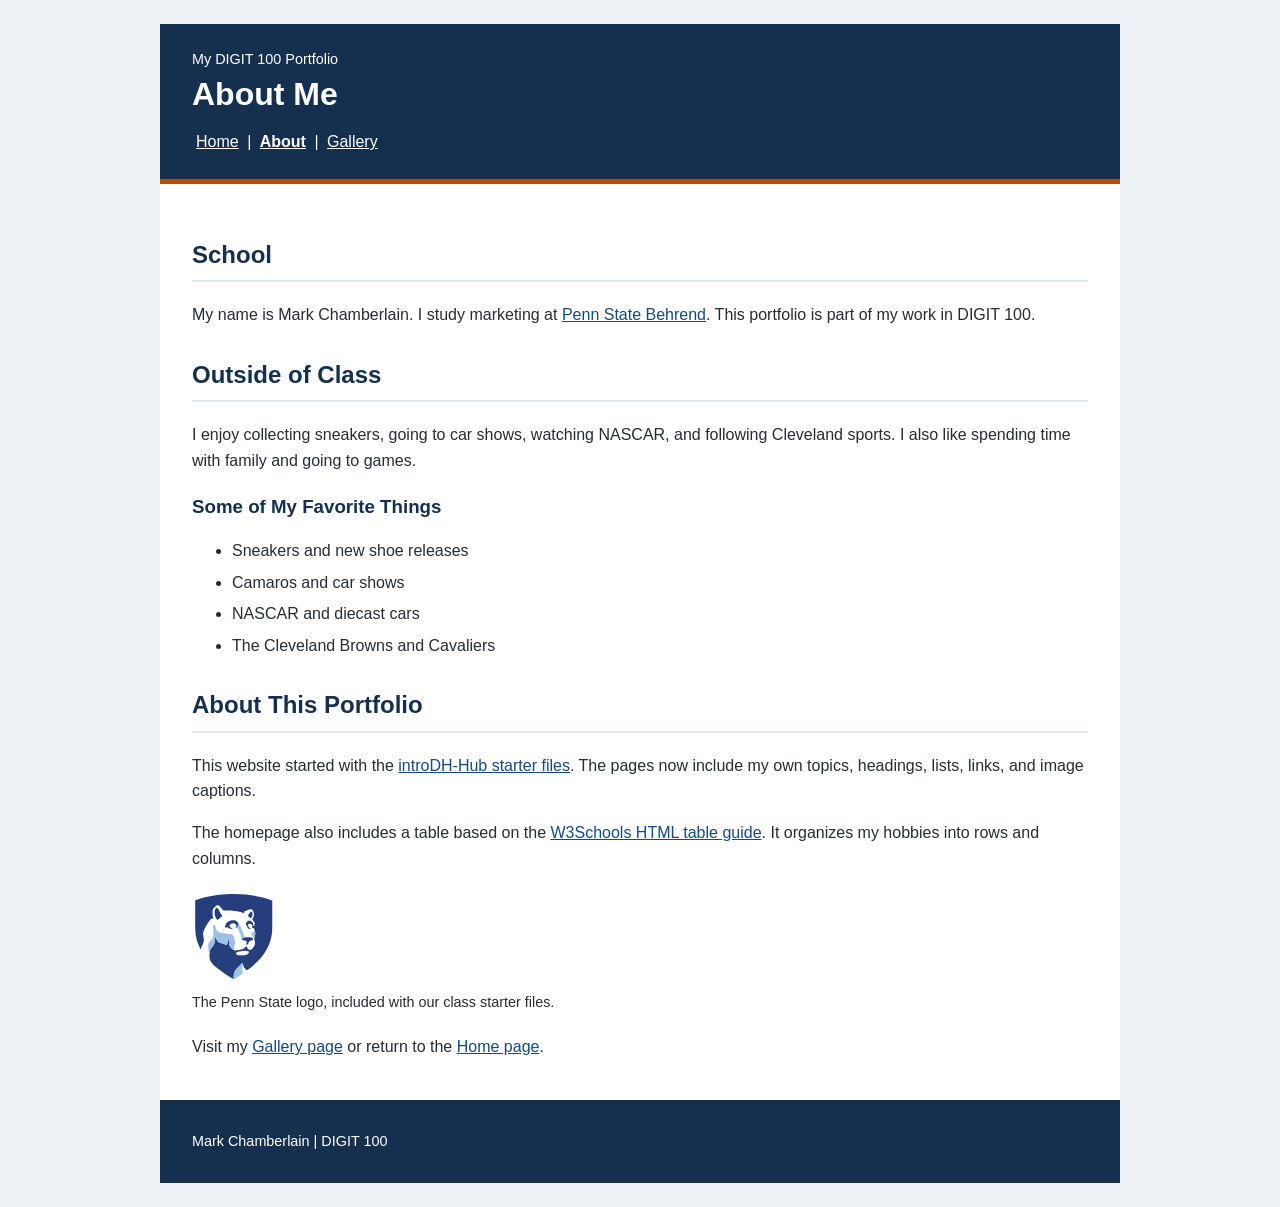
==== docs/about.html @ 2f598051 "Personalize DIGIT 100 portfolio website" ====
<!DOCTYPE html>
<html xmlns="http://www.w3.org/1999/xhtml" lang="en">
    <head>
        <title>Mark Chamberlain | About</title>
        <meta charset="UTF-8" />
        <meta name="viewport" content="width=device-width, initial-scale=1.0" />
        <link rel="stylesheet" type="text/css" href="style.css" />
    </head>
    <body>
        <header>
            <p class="site-label">My DIGIT 100 Portfolio</p>
            <h1>About Me</h1>
            <nav aria-label="Main navigation">
                <a href="index.html">Home</a> |
                <a href="about.html" aria-current="page">About</a> |
                <a href="gallery.html">Gallery</a>
            </nav>
        </header>
        <main>
            <h2>School</h2>
            <p>My name is Mark Chamberlain. I study marketing at
                <a href="https://behrend.psu.edu/">Penn State Behrend</a>.
                This portfolio is part of my work in DIGIT 100.</p>

            <h2>Outside of Class</h2>
            <p>I enjoy collecting sneakers, going to car shows, watching NASCAR,
                and following Cleveland sports. I also like spending time with
                family and going to games.</p>
            <h3>Some of My Favorite Things</h3>
            <ul>
                <li>Sneakers and new shoe releases</li>
                <li>Camaros and car shows</li>
                <li>NASCAR and diecast cars</li>
                <li>The Cleveland Browns and Cavaliers</li>
            </ul>

            <h2>About This Portfolio</h2>
            <p>This website started with the
                <a href="https://github.com/newtfire/introDH-Hub">introDH-Hub starter files</a>.
                The pages now include my own topics, headings, lists, links,
                and image captions.</p>
            <p>The homepage also includes a table based on the
                <a href="https://www.w3schools.com/html/html_tables.asp">W3Schools HTML table guide</a>.
                It organizes my hobbies into rows and columns.</p>

            <figure>
                <img class="logo" src="images/psu-logo.svg" alt="Penn State university logo." />
                <figcaption>The Penn State logo, included with our class starter files.</figcaption>
            </figure>
            <p>Visit my <a href="gallery.html">Gallery page</a>
                or return to the <a href="index.html">Home page</a>.</p>
        </main>
        <footer>
            <p>Mark Chamberlain | DIGIT 100</p>
        </footer>
    </body>
</html>
---- docs/style.css ----
/* Shared styling for all three pages. */
body {
    margin: 0;
    padding: 24px;
    background-color: #eef2f6;
    color: #252c36;
    font-family: Arial, Helvetica, sans-serif;
    line-height: 1.6;
}

header, main, footer {
    box-sizing: border-box;
    max-width: 960px;
    margin: 0 auto;
    padding: 24px 32px;
}

header {
    background-color: #15304f;
    color: white;
    border-bottom: 5px solid #bf4b00;
}

.site-label {
    margin: 0;
    font-size: 0.9rem;
}

h1 {
    margin: 4px 0 16px;
    line-height: 1.2;
}

nav a, footer a {
    color: white;
}

nav a {
    padding: 4px;
}

nav a[aria-current="page"] {
    font-weight: bold;
}

main {
    background-color: white;
}

h2 {
    margin-top: 28px;
    color: #15304f;
    border-bottom: 2px solid #e2e8f0;
    padding-bottom: 6px;
}

h3 {
    margin-bottom: 6px;
    color: #15304f;
}

h4 {
    margin-bottom: 6px;
}

a {
    color: #144a82;
}

a:focus-visible {
    outline: 3px solid #bf4b00;
    outline-offset: 3px;
}

li {
    margin-bottom: 6px;
}

figure {
    margin: 20px 0;
}

img {
    display: block;
    max-width: 100%;
    height: auto;
}

.logo {
    width: 280px;
}

.artwork {
    width: 400px;
}

figcaption {
    margin-top: 8px;
    font-size: 0.9rem;
}

.image-pair {
    display: flex;
    gap: 24px;
    flex-wrap: wrap;
    align-items: flex-start;
}

.image-pair figure {
    flex: 1;
    min-width: 220px;
}

table {
    width: 100%;
    border-collapse: collapse;
}

caption {
    text-align: left;
    margin-bottom: 8px;
    font-weight: bold;
}

th, td {
    border: 1px solid #b8c5d3;
    padding: 10px;
    text-align: left;
}

thead {
    background-color: #e6edf5;
}

footer {
    background-color: #15304f;
    color: white;
    font-size: 0.9rem;
}

footer p {
    margin: 6px 0;
}

/* Less padding keeps the pages readable on a phone. */
@media (max-width: 600px) {
    body {
        padding: 12px;
    }

    header, main, footer {
        padding: 20px;
    }

    .image-pair figure {
        flex-basis: 100%;
        min-width: 0;
    }
}
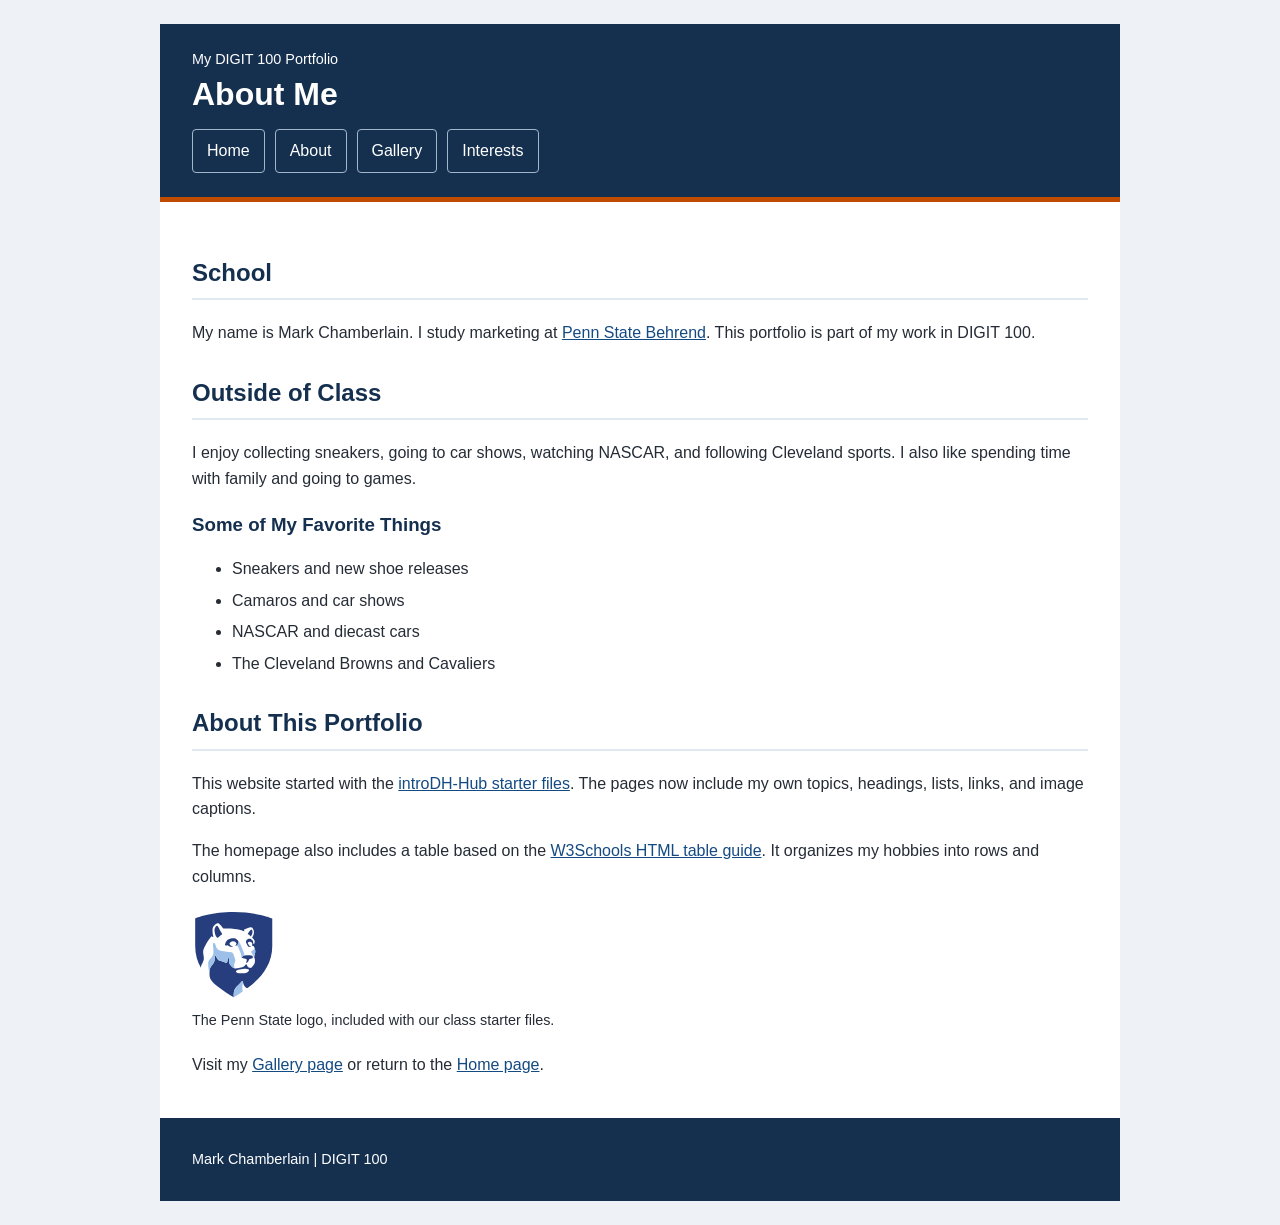
==== commit ad041f65: "Add interests page and shared styled navigation" ====
--- a/docs/about.html
+++ b/docs/about.html
@@ -11,9 +11,12 @@
             <p class="site-label">My DIGIT 100 Portfolio</p>
             <h1>About Me</h1>
             <nav aria-label="Main navigation">
-                <a href="index.html">Home</a> |
-                <a href="about.html" aria-current="page">About</a> |
-                <a href="gallery.html">Gallery</a>
+                <ul>
+                    <li><a href="index.html">Home</a></li>
+                    <li><a href="about.html">About</a></li>
+                    <li><a href="gallery.html">Gallery</a></li>
+                    <li><a href="interests.html">Interests</a></li>
+                </ul>
             </nav>
         </header>
         <main>
--- a/docs/style.css
+++ b/docs/style.css
@@ -1,4 +1,4 @@
-/* Shared styling for all three pages. */
+/* Shared styling for every page. */
 body {
     margin: 0;
     padding: 24px;
@@ -157,3 +157,47 @@
         min-width: 0;
     }
 }
+
+/* A list inside nav makes the shared menu wrap on smaller screens. */
+nav ul {
+    display: flex;
+    flex-wrap: wrap;
+    gap: 10px;
+    list-style: none;
+    padding: 0;
+    margin: 0;
+}
+
+nav li {
+    margin: 0;
+}
+
+nav a {
+    display: block;
+    padding: 8px 14px;
+    border: 1px solid #a4b6ca;
+    border-radius: 4px;
+    text-decoration: none;
+}
+
+nav a:hover, nav a:focus-visible {
+    background-color: white;
+    color: #15304f;
+}
+
+.interest-card {
+    margin-top: 24px;
+    padding: 20px;
+    background-color: #f6f8fb;
+    border-left: 5px solid #bf4b00;
+    border-radius: 4px;
+}
+
+.interest-card h2 {
+    margin-top: 0;
+}
+
+.interest-card img {
+    width: 640px;
+    border-radius: 4px;
+}
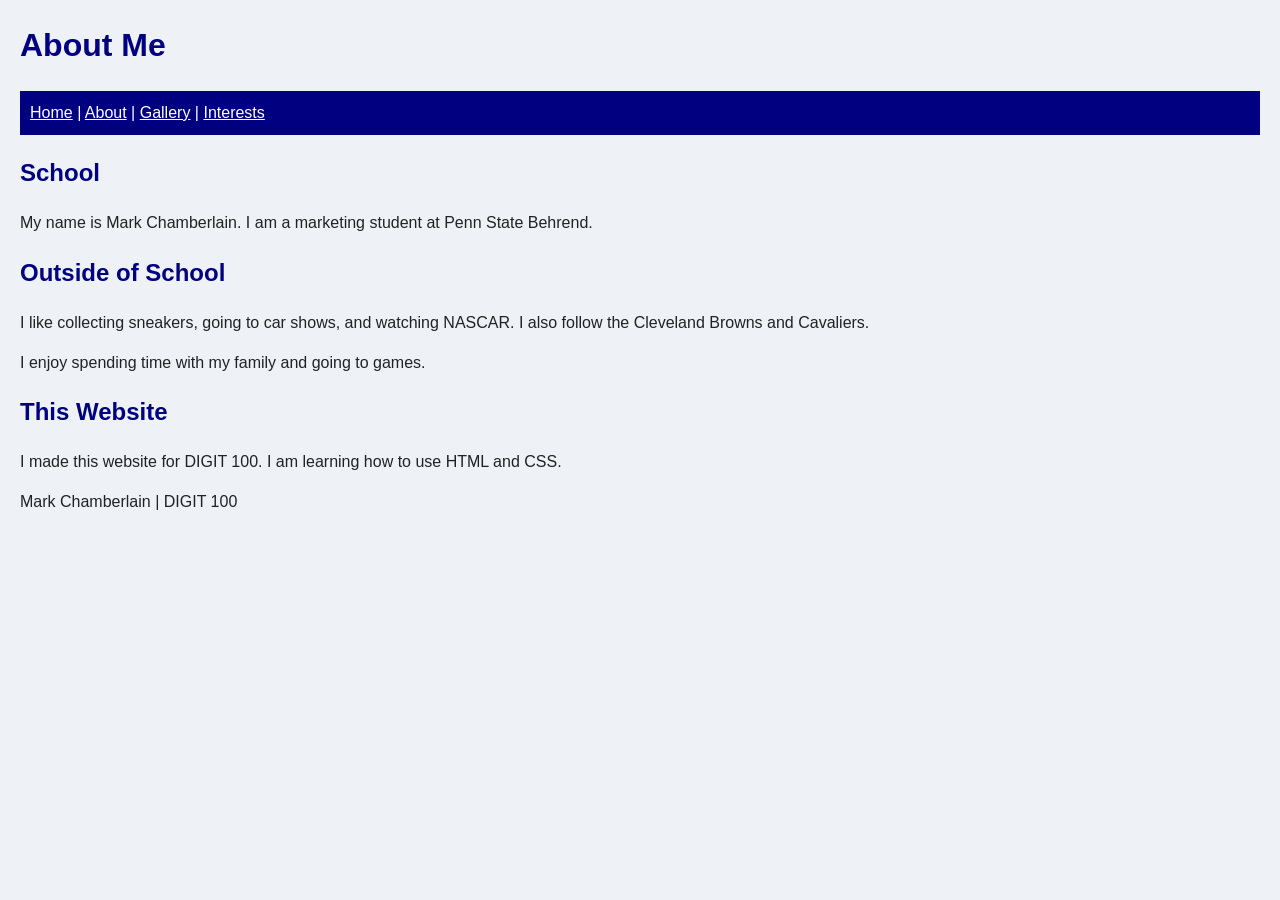
==== commit 24f8dec2: "Simplify website pages and styling for a beginner class project" ====
--- a/docs/about.html
+++ b/docs/about.html
@@ -1,60 +1,31 @@
 <!DOCTYPE html>
-<html xmlns="http://www.w3.org/1999/xhtml" lang="en">
-    <head>
-        <title>Mark Chamberlain | About</title>
-        <meta charset="UTF-8" />
-        <meta name="viewport" content="width=device-width, initial-scale=1.0" />
-        <link rel="stylesheet" type="text/css" href="style.css" />
-    </head>
-    <body>
-        <header>
-            <p class="site-label">My DIGIT 100 Portfolio</p>
-            <h1>About Me</h1>
-            <nav aria-label="Main navigation">
-                <ul>
-                    <li><a href="index.html">Home</a></li>
-                    <li><a href="about.html">About</a></li>
-                    <li><a href="gallery.html">Gallery</a></li>
-                    <li><a href="interests.html">Interests</a></li>
-                </ul>
-            </nav>
-        </header>
-        <main>
-            <h2>School</h2>
-            <p>My name is Mark Chamberlain. I study marketing at
-                <a href="https://behrend.psu.edu/">Penn State Behrend</a>.
-                This portfolio is part of my work in DIGIT 100.</p>
+<html lang="en">
+<head>
+    <meta charset="UTF-8" />
+    <meta name="viewport" content="width=device-width, initial-scale=1.0" />
+    <title>Mark Chamberlain - About</title>
+    <link rel="stylesheet" type="text/css" href="style.css" />
+</head>
+<body>
+    <h1>About Me</h1>
+    <nav>
+        <a href="index.html">Home</a> |
+        <a href="about.html">About</a> |
+        <a href="gallery.html">Gallery</a> |
+        <a href="interests.html">Interests</a>
+    </nav>
 
-            <h2>Outside of Class</h2>
-            <p>I enjoy collecting sneakers, going to car shows, watching NASCAR,
-                and following Cleveland sports. I also like spending time with
-                family and going to games.</p>
-            <h3>Some of My Favorite Things</h3>
-            <ul>
-                <li>Sneakers and new shoe releases</li>
-                <li>Camaros and car shows</li>
-                <li>NASCAR and diecast cars</li>
-                <li>The Cleveland Browns and Cavaliers</li>
-            </ul>
+    <h2>School</h2>
+    <p>My name is Mark Chamberlain. I am a marketing student at Penn State Behrend.</p>
 
-            <h2>About This Portfolio</h2>
-            <p>This website started with the
-                <a href="https://github.com/newtfire/introDH-Hub">introDH-Hub starter files</a>.
-                The pages now include my own topics, headings, lists, links,
-                and image captions.</p>
-            <p>The homepage also includes a table based on the
-                <a href="https://www.w3schools.com/html/html_tables.asp">W3Schools HTML table guide</a>.
-                It organizes my hobbies into rows and columns.</p>
+    <h2>Outside of School</h2>
+    <p>I like collecting sneakers, going to car shows, and watching NASCAR.
+        I also follow the Cleveland Browns and Cavaliers.</p>
+    <p>I enjoy spending time with my family and going to games.</p>
 
-            <figure>
-                <img class="logo" src="images/psu-logo.svg" alt="Penn State university logo." />
-                <figcaption>The Penn State logo, included with our class starter files.</figcaption>
-            </figure>
-            <p>Visit my <a href="gallery.html">Gallery page</a>
-                or return to the <a href="index.html">Home page</a>.</p>
-        </main>
-        <footer>
-            <p>Mark Chamberlain | DIGIT 100</p>
-        </footer>
-    </body>
+    <h2>This Website</h2>
+    <p>I made this website for DIGIT 100. I am learning how to use HTML and CSS.</p>
+
+    <p>Mark Chamberlain | DIGIT 100</p>
+</body>
 </html>
--- a/docs/style.css
+++ b/docs/style.css
@@ -1,203 +1,40 @@
-/* Shared styling for every page. */
 body {
-    margin: 0;
-    padding: 24px;
     background-color: #eef2f6;
-    color: #252c36;
-    font-family: Arial, Helvetica, sans-serif;
-    line-height: 1.6;
+    color: #222222;
+    font-family: Arial, sans-serif;
+    margin: 20px;
+    line-height: 1.5;
 }
 
-header, main, footer {
-    box-sizing: border-box;
-    max-width: 960px;
-    margin: 0 auto;
-    padding: 24px 32px;
+h1, h2, h3, h4 {
+    color: navy;
 }
 
-header {
-    background-color: #15304f;
+nav {
+    background-color: navy;
     color: white;
-    border-bottom: 5px solid #bf4b00;
+    padding: 10px;
 }
 
-.site-label {
-    margin: 0;
-    font-size: 0.9rem;
-}
-
-h1 {
-    margin: 4px 0 16px;
-    line-height: 1.2;
-}
-
-nav a, footer a {
+nav a {
     color: white;
 }
 
-nav a {
-    padding: 4px;
-}
-
-nav a[aria-current="page"] {
-    font-weight: bold;
-}
-
-main {
-    background-color: white;
-}
-
-h2 {
-    margin-top: 28px;
-    color: #15304f;
-    border-bottom: 2px solid #e2e8f0;
-    padding-bottom: 6px;
-}
-
-h3 {
-    margin-bottom: 6px;
-    color: #15304f;
-}
-
-h4 {
-    margin-bottom: 6px;
-}
-
-a {
-    color: #144a82;
-}
-
-a:focus-visible {
-    outline: 3px solid #bf4b00;
-    outline-offset: 3px;
-}
-
-li {
-    margin-bottom: 6px;
+img {
+    width: 300px;
+    max-width: 100%;
+    height: auto;
 }
 
 figure {
     margin: 20px 0;
 }
 
-img {
-    display: block;
-    max-width: 100%;
-    height: auto;
-}
-
-.logo {
-    width: 280px;
-}
-
-.artwork {
-    width: 400px;
-}
-
-figcaption {
-    margin-top: 8px;
-    font-size: 0.9rem;
-}
-
-.image-pair {
-    display: flex;
-    gap: 24px;
-    flex-wrap: wrap;
-    align-items: flex-start;
-}
-
-.image-pair figure {
-    flex: 1;
-    min-width: 220px;
-}
-
 table {
-    width: 100%;
     border-collapse: collapse;
 }
 
-caption {
-    text-align: left;
-    margin-bottom: 8px;
-    font-weight: bold;
+th, td {
+    border: 1px solid black;
+    padding: 6px;
 }
-
-th, td {
-    border: 1px solid #b8c5d3;
-    padding: 10px;
-    text-align: left;
-}
-
-thead {
-    background-color: #e6edf5;
-}
-
-footer {
-    background-color: #15304f;
-    color: white;
-    font-size: 0.9rem;
-}
-
-footer p {
-    margin: 6px 0;
-}
-
-/* Less padding keeps the pages readable on a phone. */
-@media (max-width: 600px) {
-    body {
-        padding: 12px;
-    }
-
-    header, main, footer {
-        padding: 20px;
-    }
-
-    .image-pair figure {
-        flex-basis: 100%;
-        min-width: 0;
-    }
-}
-
-/* A list inside nav makes the shared menu wrap on smaller screens. */
-nav ul {
-    display: flex;
-    flex-wrap: wrap;
-    gap: 10px;
-    list-style: none;
-    padding: 0;
-    margin: 0;
-}
-
-nav li {
-    margin: 0;
-}
-
-nav a {
-    display: block;
-    padding: 8px 14px;
-    border: 1px solid #a4b6ca;
-    border-radius: 4px;
-    text-decoration: none;
-}
-
-nav a:hover, nav a:focus-visible {
-    background-color: white;
-    color: #15304f;
-}
-
-.interest-card {
-    margin-top: 24px;
-    padding: 20px;
-    background-color: #f6f8fb;
-    border-left: 5px solid #bf4b00;
-    border-radius: 4px;
-}
-
-.interest-card h2 {
-    margin-top: 0;
-}
-
-.interest-card img {
-    width: 640px;
-    border-radius: 4px;
-}
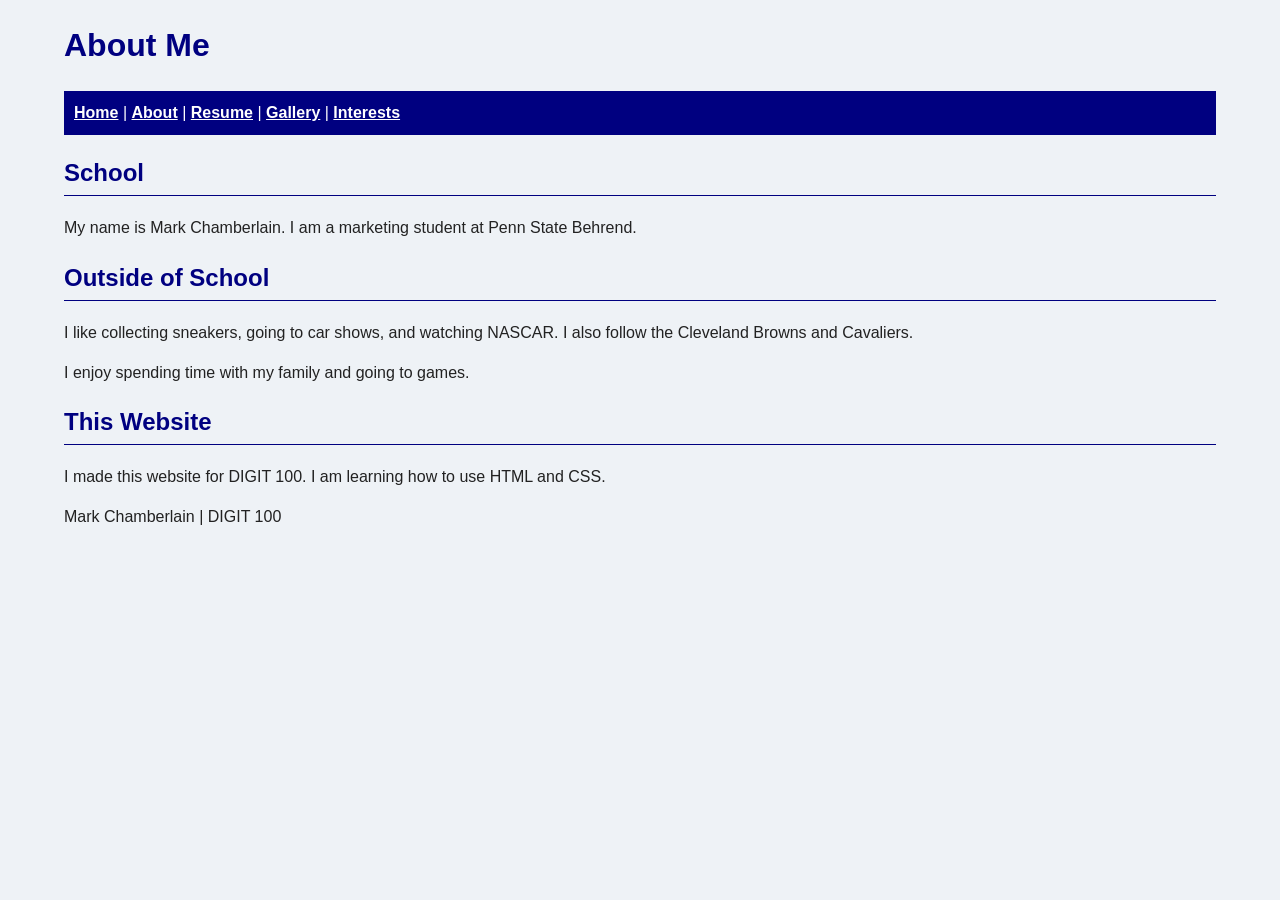
==== commit fbabb1ef: "Add basic resume and personal photo gallery for CSS and HTML milestone" ====
--- a/docs/about.html
+++ b/docs/about.html
@@ -11,6 +11,7 @@
     <nav>
         <a href="index.html">Home</a> |
         <a href="about.html">About</a> |
+        <a href="resume.html">Resume</a> |
         <a href="gallery.html">Gallery</a> |
         <a href="interests.html">Interests</a>
     </nav>
--- a/docs/style.css
+++ b/docs/style.css
@@ -2,12 +2,18 @@
     background-color: #eef2f6;
     color: #222222;
     font-family: Arial, sans-serif;
-    margin: 20px;
+    width: 90vw;
+    margin: 20px auto;
     line-height: 1.5;
 }
 
 h1, h2, h3, h4 {
     color: navy;
+}
+
+h2 {
+    border-bottom: 1px solid navy;
+    padding-bottom: 4px;
 }
 
 nav {
@@ -18,6 +24,17 @@
 
 nav a {
     color: white;
+    font-weight: bold;
+}
+
+section {
+    margin-top: 20px;
+}
+
+.gallery {
+    display: flex;
+    flex-wrap: wrap;
+    gap: 20px;
 }
 
 img {
@@ -27,7 +44,19 @@
 }
 
 figure {
+    box-sizing: border-box;
+    background-color: white;
+    border: 1px solid navy;
+    padding: 10px;
     margin: 20px 0;
+    width: 300px;
+    max-width: 100%;
+}
+
+figcaption {
+    color: #444444;
+    font-style: italic;
+    font-size: 14px;
 }
 
 table {
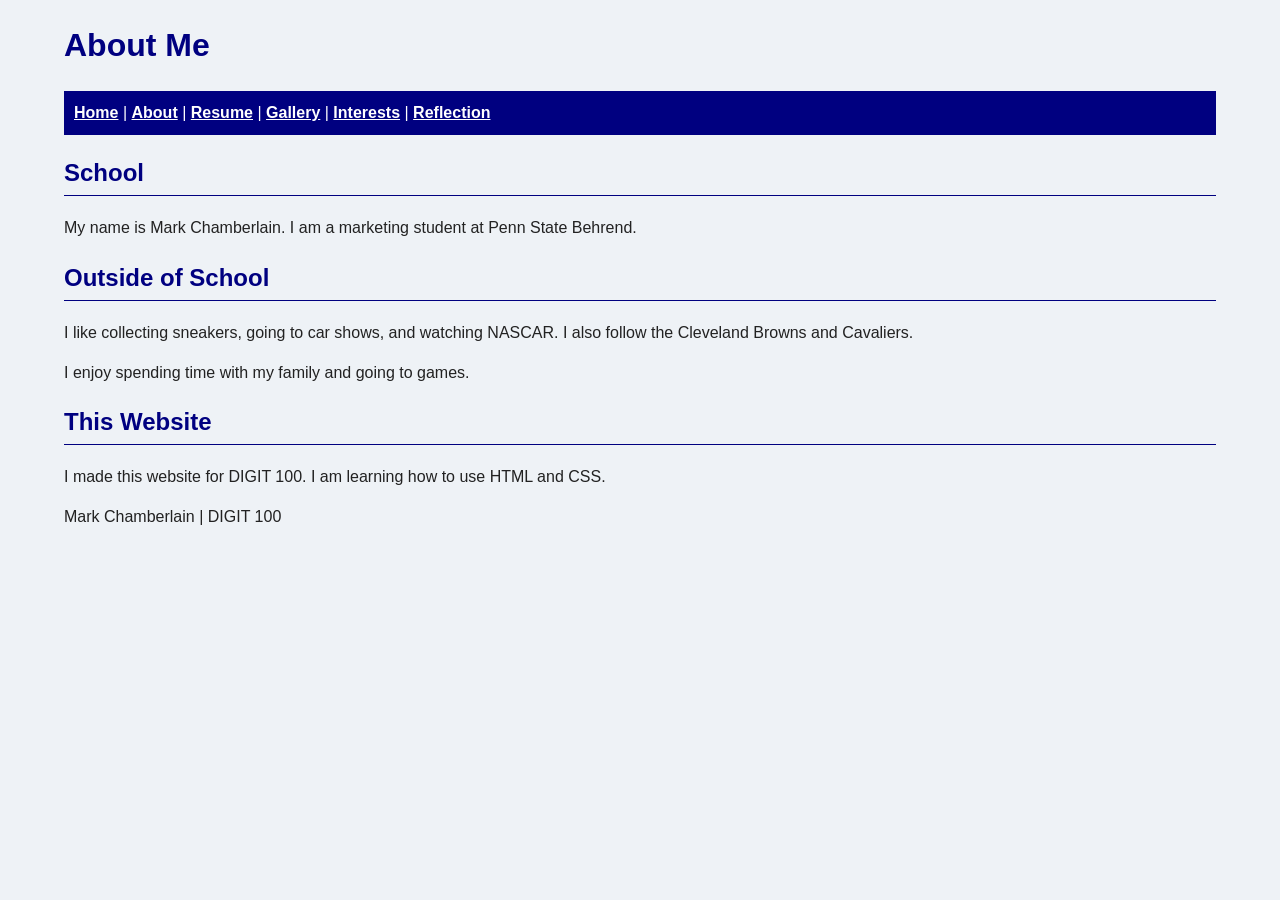
==== commit 1e391983: "Add Mark's unchanged comparative reflection and link it from every page" ====
--- a/docs/about.html
+++ b/docs/about.html
@@ -13,7 +13,8 @@
         <a href="about.html">About</a> |
         <a href="resume.html">Resume</a> |
         <a href="gallery.html">Gallery</a> |
-        <a href="interests.html">Interests</a>
+        <a href="interests.html">Interests</a> |
+        <a href="reflection.html">Reflection</a>
     </nav>
 
     <h2>School</h2>
